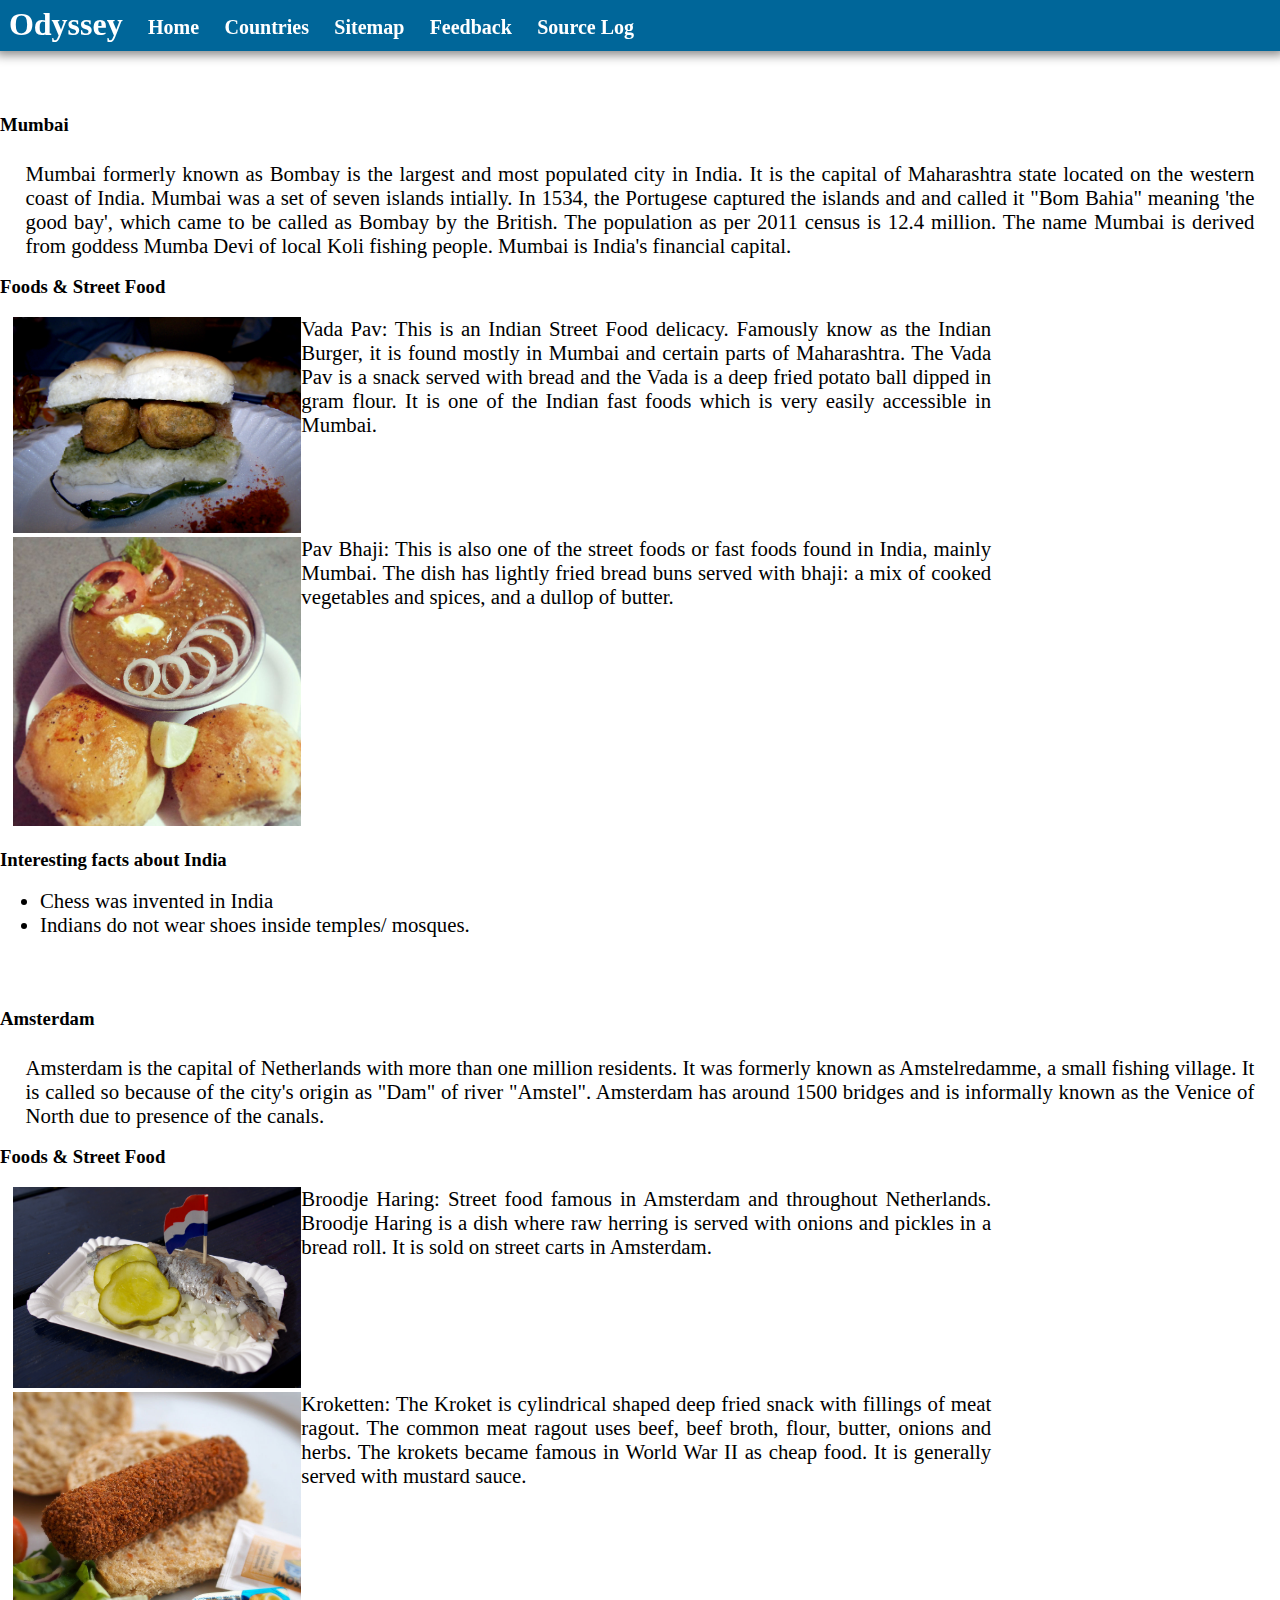
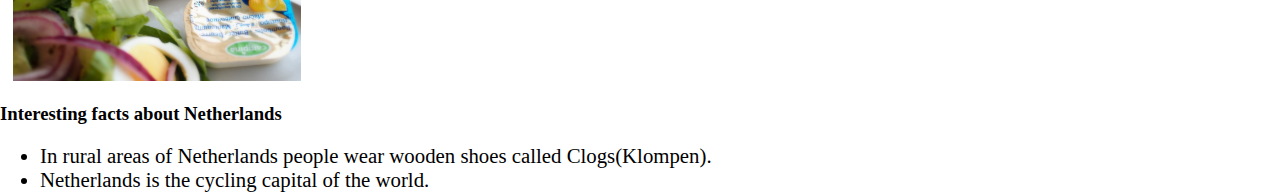
==== html/cities.html @ dfb98c27 "Initial commit" ====
<!DOCTYPE html>
<html lang="en">
<!--HEAD TAG STARTS HERE-->
	<head>
		<!--Meta viewport tag to take up the browser width and define the scale-->
		<meta name="viewport" content="width=device-width, initial-scale=1.0">
		<!--Encoding-->
		<meta charset="utf-8">
		<!--CSS declarations-->
		<link rel="stylesheet" href="../default.css"/>
		<link rel="stylesheet" href="../css/cities.css"/>
		<!--Webpage title-->
		<title>Cities</title>
	</head>
	<!--BODY TAG STARTS HERE-->
	<body>
		<!--Content container-->
		<div class="container">
			<div class="sub-container">
				<!--WEBSITE HEADER & MENU-->	
				<div class="header">
					<ul class="header_ul">
						<li class="main_page_style"><a href="../index.html">Odyssey</a></li>
						<li class="menu_style"><a href="./home.html">Home</a></li>
						<li class="menu_style"><a href="./countries.html">Countries</a></li>
						<li class="menu_style"><a href="./sitemap.html">Sitemap</a></li>
						<li class="menu_style"><a href="./feedback.html">Feedback</a></li>
						<li class="menu_style"><a href="./sourcelog.html">Source Log</a></li>
					</ul>
				</div>
				<!-- Content about different Cities -->
				<div class="city_style cities" id="india">
					<br/>
					<br/>
					<!-- Content about Mumbai -->
					<h3>Mumbai</h3>
					<p>
						Mumbai formerly known as Bombay is the largest and most populated city in India. It is the capital of Maharashtra state located on the western coast of India. Mumbai was a set of seven islands intially. In 1534, the Portugese captured the islands and and called it "Bom Bahia" meaning 'the good bay', which came to be called as Bombay by the British. The population as per 2011 census is 12.4 million. The name Mumbai is derived from goddess Mumba Devi of local Koli fishing people. Mumbai is India's financial capital.
					</p>
					<!-- Foods -->
 					<h3>Foods & Street Food</h3>
					<div class="food_gallery">
						<div class="image_container"><img src="../images/vadapav.jpg" alt="Vada Pav" /></div>
						<div class="desc_text">
							Vada Pav: This is an Indian Street Food delicacy. Famously know as the Indian Burger, it is found mostly in Mumbai and certain parts of Maharashtra. The Vada Pav is a snack served with bread and the Vada is a deep fried potato ball dipped in gram flour. It is one of the Indian fast foods which is very easily accessible in Mumbai.
						</div>	
						<div style="clear:left;height:2%"></div>
						<div class="image_container"><img src="../images/pavbhaji.jpg" alt="Pav Bhaji" /></div>
						<div class="desc_text">
							Pav Bhaji: This is also one of the street foods or fast foods found in India, mainly Mumbai. The dish has lightly fried bread buns served with bhaji: a mix of cooked vegetables and spices, and a dullop of butter.
						</div>	
					</div>
					<div style="clear:left;height:2%"></div>
					<h3>Interesting facts about India</h3>
					<ul class="facts">
						<li>Chess was invented in India</li>
						<li>Indians do not wear shoes inside temples/ mosques.</li>
					</ul>

 				</div>
				<div class="city_style cities" id="netherlands">
					<br/>
					<br/>
					<!-- Content about Amsterdam -->
					<h3>Amsterdam</h3>
					<p>
						Amsterdam is the capital of Netherlands with more than one million residents. It was formerly known as Amstelredamme, a small fishing village. It is called so because of the city's origin as "Dam" of river "Amstel". Amsterdam has around 1500 bridges and is informally known as the Venice of North due to presence of the canals.
					</p>
					<!-- Foods -->
					<h3>Foods & Street Food</h3>
					<div class="food_gallery">
						<div class="image_container"><img src="../images/broodjeharing.jpg" alt="Broodje Haring" /></div>
						<div class="desc_text">
							Broodje Haring: Street food famous in Amsterdam and throughout Netherlands. Broodje Haring is a dish where raw herring is served with onions and pickles in a bread roll. It is sold on street carts in Amsterdam.
						</div>		
						<div style="clear:left;height:2%"></div>
						<div class="image_container"><img src="../images/broodjekroket.jpg" alt="Kroketten" /></div>
						<div class="desc_text">
							Kroketten: The Kroket is cylindrical shaped deep fried snack with fillings of meat ragout. The common meat ragout uses beef, beef broth, flour, butter, onions and herbs. The krokets became famous in World War II as cheap food. It is generally served with mustard sauce.
						</div>	
					</div>
					<div style="clear:left;height:2%"></div>
					<h3>Interesting facts about Netherlands</h3>
					<ul class="facts">
						<li>In rural areas of Netherlands people wear wooden shoes called Clogs(Klompen).</li>
						<li>Netherlands is the cycling capital of the world.</li>
					</ul>
				</div>
			</div>
		</div>
	</body>
</html>
---- default.css ----
/*assign width and height of screen to html, body tags*/
html, body{
	width: 100%;
	height: 100%;
	margin: 0px;
}

/*The theme color of the website*/
.theme-color{
	background: #006699;
}

/*General style for all p tags*/
p{
	text-align: justify;
	width: 96%;
	margin: 2% 2% 0 2%;
	font-size: 1.3em;
}

/*Highlights the selected header tab by adding border*/
.selected{
	border-bottom: 2px solid white;
}

/*Default text color for header*/
.def-text-color{
	color: white;
}

/*Default text size*/
.def-text-size{
	font-size: 100%;
}

/*Container to hold the content of html pages*/
.container{
	height: 100%;
	width: 100%;
	position: absolute;
}

/*Sub container to hold html content of pages*/
.sub-container{
	width: 100%;
	position: relative;
	height: 94%;
}

/*styling the header*/
.header{
	position: relative;
    width: 99%;
    top: 0%;
	display: inline-block;
	padding: 0 0.5% 0 0.5%;
	background: #006699;
	box-shadow: 0px 0px 10px 4px #888888;
}

.header_ul{
	list-style-type: none;
	display: inline-block;
	margin: 0.3% 0%;
	padding:0%;
	width: 100%;
}

.header_ul .menu_style{
	text-align: center;
}

.header_ul li a{
	text-decoration: none;
	color: white;
	font-size: 1.25em;
	font-weight: bold;
}

.main_page_style{
	float: left;
	font-size: 1.6em;
	margin: 0.2% 0 0 0.2%;
}

.menu_style{
	float: left;
	margin: 1% 0 0 2%;
}

.menu_style:hover{
	border-bottom: 2px solid white;
}
/*header styling done*/

/*Source Log Table Style*/
table, th, td{
	border: 1px solid black;
	border-collapse: collapse;
}

th,td{
	padding: 0.2em;
	text-align: left;
}

.table_style{
	width: 60%;
	margin-left: 3%;
}
/*Source log table style ends*/

/*Assessment.html style*/
.assessment_container{
	width: 98%;
	margin-left: 2%;
}

.clear_float{
	clear: both;
}
---- css/cities.css ----
/*set height of each page*/
.city_style{
	height: 120%;
	clear: left;
}

/*Keep header fixed on this page*/
.header{
	position: fixed;
	z-index: 2;
}

/*Positions city information below the fixed header*/
.cities{
	position: relative;
	top: 7%;
	height: auto;
}

/*Container of all image and text for particular city*/
.food_gallery{
	width:98%;
	margin:1%
}

/*Conatins image tag*/
.image_container{
	width: 23%;
	height: 35%;
	float:left
}

/*Image tag*/
.image_container img{
	width:100%;
	height:100%
}

/*Image description*/
.desc_text{
	width: 78%;
	font-size: 1.3em;
	text-align: justify;
}

.facts li{
	font-size: 1.3em;
}
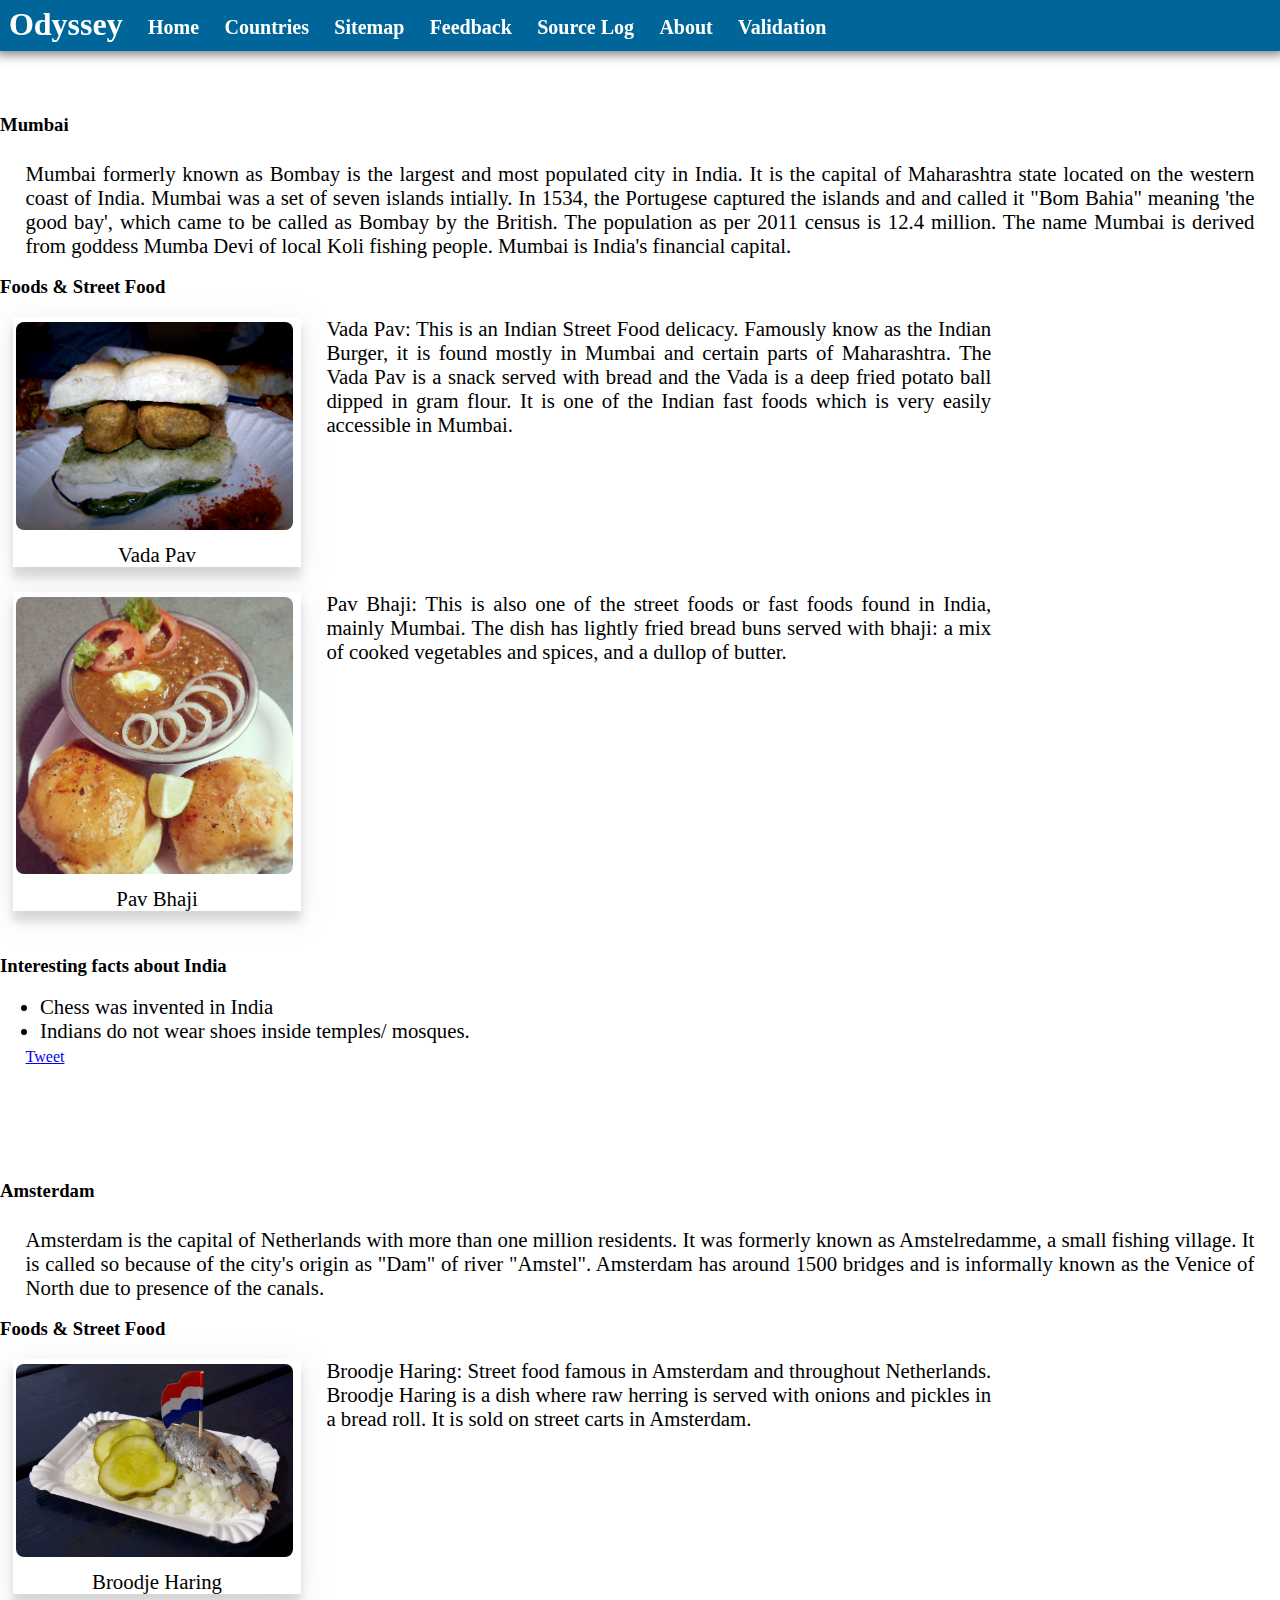
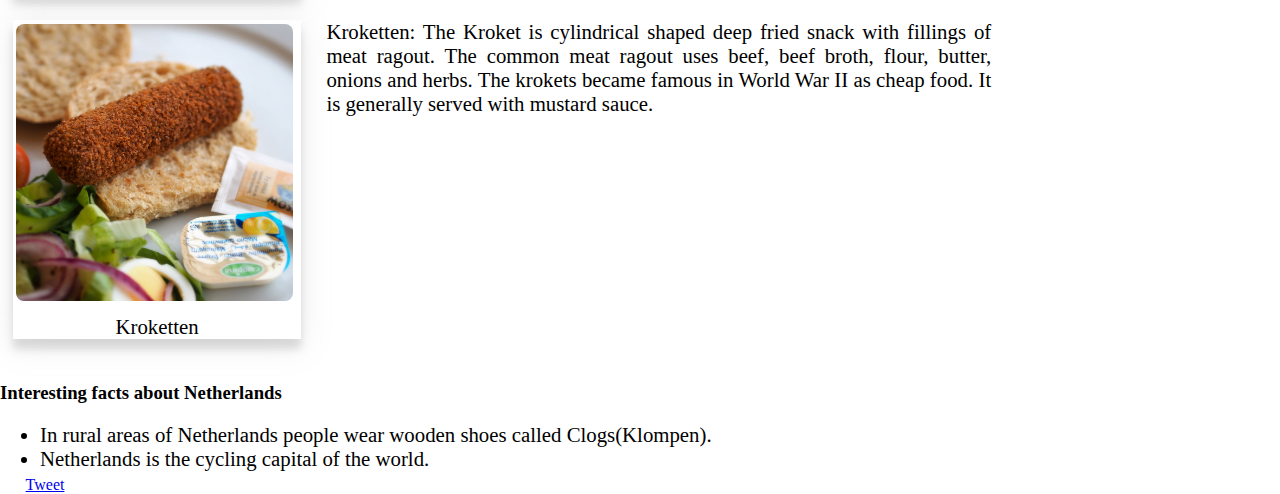
==== commit 16c03dc5: "Website updates" ====
--- a/html/cities.html
+++ b/html/cities.html
@@ -9,6 +9,7 @@
 		<!--CSS declarations-->
 		<link rel="stylesheet" href="../default.css"/>
 		<link rel="stylesheet" href="../css/cities.css"/>
+		<link rel="stylesheet" media="print" href="../css/print.css" />
 		<!--Webpage title-->
 		<title>Cities</title>
 	</head>
@@ -26,6 +27,8 @@
 						<li class="menu_style"><a href="./sitemap.html">Sitemap</a></li>
 						<li class="menu_style"><a href="./feedback.html">Feedback</a></li>
 						<li class="menu_style"><a href="./sourcelog.html">Source Log</a></li>
+						<li class="menu_style"><a href="./about.html">About</a></li>
+						<li class="menu_style"><a href="./validation.html">Validation</a></li>
 					</ul>
 				</div>
 				<!-- Content about different Cities -->
@@ -40,12 +43,12 @@
 					<!-- Foods -->
  					<h3>Foods & Street Food</h3>
 					<div class="food_gallery">
-						<div class="image_container"><img src="../images/vadapav.jpg" alt="Vada Pav" /></div>
+						<div class="image_container"><img src="../images/vadapav.jpg" alt="Vada Pav" /><p class="text_format">Vada Pav</p></div>
 						<div class="desc_text">
 							Vada Pav: This is an Indian Street Food delicacy. Famously know as the Indian Burger, it is found mostly in Mumbai and certain parts of Maharashtra. The Vada Pav is a snack served with bread and the Vada is a deep fried potato ball dipped in gram flour. It is one of the Indian fast foods which is very easily accessible in Mumbai.
 						</div>	
 						<div style="clear:left;height:2%"></div>
-						<div class="image_container"><img src="../images/pavbhaji.jpg" alt="Pav Bhaji" /></div>
+						<div class="image_container"><img src="../images/pavbhaji.jpg" alt="Pav Bhaji" /><p class="text_format">Pav Bhaji</p></div>
 						<div class="desc_text">
 							Pav Bhaji: This is also one of the street foods or fast foods found in India, mainly Mumbai. The dish has lightly fried bread buns served with bhaji: a mix of cooked vegetables and spices, and a dullop of butter.
 						</div>	
@@ -58,6 +61,10 @@
 					</ul>
 
  				</div>
+				<div class="social_cont">
+					<!--<a href="https://twitter.com/share" class="twitter-share-button" data-size="large">Tweet</a>-->
+					<a class="twitter-share-button" href="https://twitter.com/intent/tweet?text=Awesome%20Website%20Odyssey!">Tweet</a>
+				</div>
 				<div class="city_style cities" id="netherlands">
 					<br/>
 					<br/>
@@ -69,12 +76,12 @@
 					<!-- Foods -->
 					<h3>Foods & Street Food</h3>
 					<div class="food_gallery">
-						<div class="image_container"><img src="../images/broodjeharing.jpg" alt="Broodje Haring" /></div>
+						<div class="image_container"><img src="../images/broodjeharing.jpg" alt="Broodje Haring" /><p class="text_format">Broodje Haring</p></div>
 						<div class="desc_text">
 							Broodje Haring: Street food famous in Amsterdam and throughout Netherlands. Broodje Haring is a dish where raw herring is served with onions and pickles in a bread roll. It is sold on street carts in Amsterdam.
 						</div>		
 						<div style="clear:left;height:2%"></div>
-						<div class="image_container"><img src="../images/broodjekroket.jpg" alt="Kroketten" /></div>
+						<div class="image_container"><img src="../images/broodjekroket.jpg" alt="Kroketten" /><p class="text_format">Kroketten</p></div>
 						<div class="desc_text">
 							Kroketten: The Kroket is cylindrical shaped deep fried snack with fillings of meat ragout. The common meat ragout uses beef, beef broth, flour, butter, onions and herbs. The krokets became famous in World War II as cheap food. It is generally served with mustard sauce.
 						</div>	
@@ -86,6 +93,31 @@
 						<li>Netherlands is the cycling capital of the world.</li>
 					</ul>
 				</div>
+				<!--SOCIAL NETWORKING BUTTON-->
+				<div class="social_cont">
+					<!--<a href="https://twitter.com/share" class="twitter-share-button" data-size="large">Tweet</a>-->
+					<a class="twitter-share-button" href="https://twitter.com/intent/tweet?text=Awesome%20Website%20Odyssey!">Tweet</a>
+				</div>
+				<!--<script>
+					!function(d,s,id){var js,fjs=d.getElementsByTagName(s)[0],p=/^http:/.test(d.location)?'http':'https';if(!d.getElementById(id)){js=d.createElement(s);js.id=id;js.src=p+'://platform.twitter.com/widgets.js';fjs.parentNode.insertBefore(js,fjs);}}(document, 'script', 'twitter-wjs');
+				</script>-->
+				<script>window.twttr = (function(d, s, id) {
+						  var js, fjs = d.getElementsByTagName(s)[0],
+							t = window.twttr || {};
+						  if (d.getElementById(id)) return t;
+						  js = d.createElement(s);
+						  js.id = id;
+						  js.src = "https://platform.twitter.com/widgets.js";
+						  fjs.parentNode.insertBefore(js, fjs);
+						 
+						  t._e = [];
+						  t.ready = function(f) {
+							t._e.push(f);
+						  };
+						 
+						  return t;
+						}(document, "script", "twitter-wjs"));
+				</script>
 			</div>
 		</div>
 	</body>
--- a/default.css
+++ b/default.css
@@ -118,4 +118,39 @@
 
 .clear_float{
 	clear: both;
+}
+
+
+/*Storyboard*/
+#storyboard{
+	width: 96%;
+	margin: 5% 2% 2% 2%;
+	height: 100%;
+}
+
+#storyboard img{
+	display: inline;
+	height: 100%;
+	width: 30%;
+	margin-left: 2.5%;
+}
+
+/*Video*/
+#video{
+	width: 100%;
+}
+#video_cont{
+	float: left;
+	margin: 2%;
+}
+
+.video_feeds_cont{
+	width: 96%;
+	margin:2%;
+}
+
+/*Feeds*/
+.feeds{
+	float:right;
+	width: 50%;
 }--- a/css/cities.css
+++ b/css/cities.css
@@ -27,13 +27,19 @@
 .image_container{
 	width: 23%;
 	height: 35%;
-	float:left
+	float:left;
+	margin-right: 2%;
+	margin-bottom:2%;
+	box-shadow: 0 10px 8px 0 rgba(150, 150, 150, 0.3), 0 6px 30px 0 rgba(150, 150, 150, 0.19);
 }
 
 /*Image tag*/
 .image_container img{
-	width:100%;
-	height:100%
+	width:96%;
+	height:95%;
+	margin:1.2%;
+	margin-top:1.7%;
+	border-radius:0.5em;
 }
 
 /*Image description*/
@@ -45,4 +51,14 @@
 
 .facts li{
 	font-size: 1.3em;
+}
+/**/
+
+.text_format{
+	text-align:center;
+}
+
+.social_cont{
+	margin-top:5%;
+	margin-left:2%;
 }--- a/css/print.css
+++ b/css/print.css
@@ -0,0 +1,26 @@
+@media print {
+	
+	@page{
+		size:auto;	
+		margin:1%;
+		overflow:auto;
+	}
+		
+	.menu_style,#video_cont,.video_desc,.social_cont,.header{
+		visibility: hidden;
+	}
+	
+	.social_cont{
+		display:none;
+	}
+	
+	#storyboard{
+		width:100%;
+		height:35%;
+		margin-top: 10%;
+	}
+	
+	.mission{
+		margin-top:7%;
+	}
+}